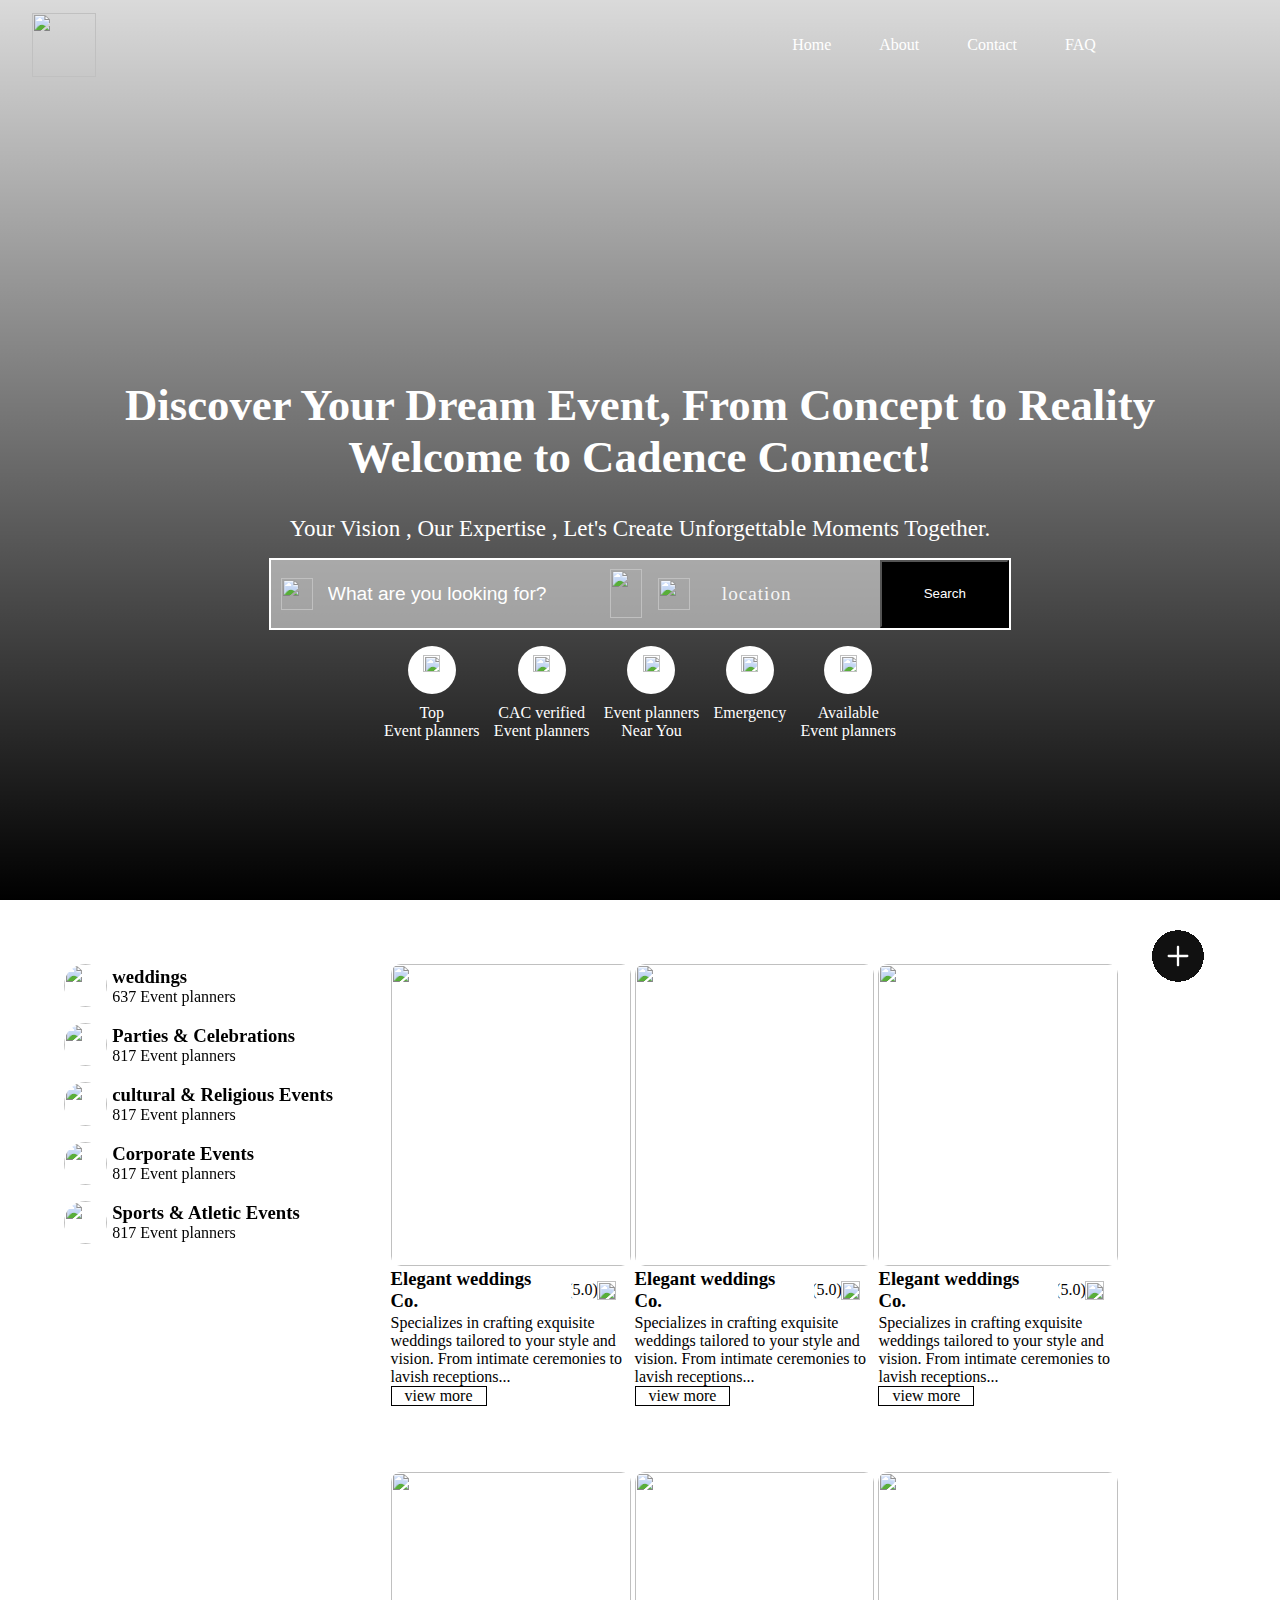
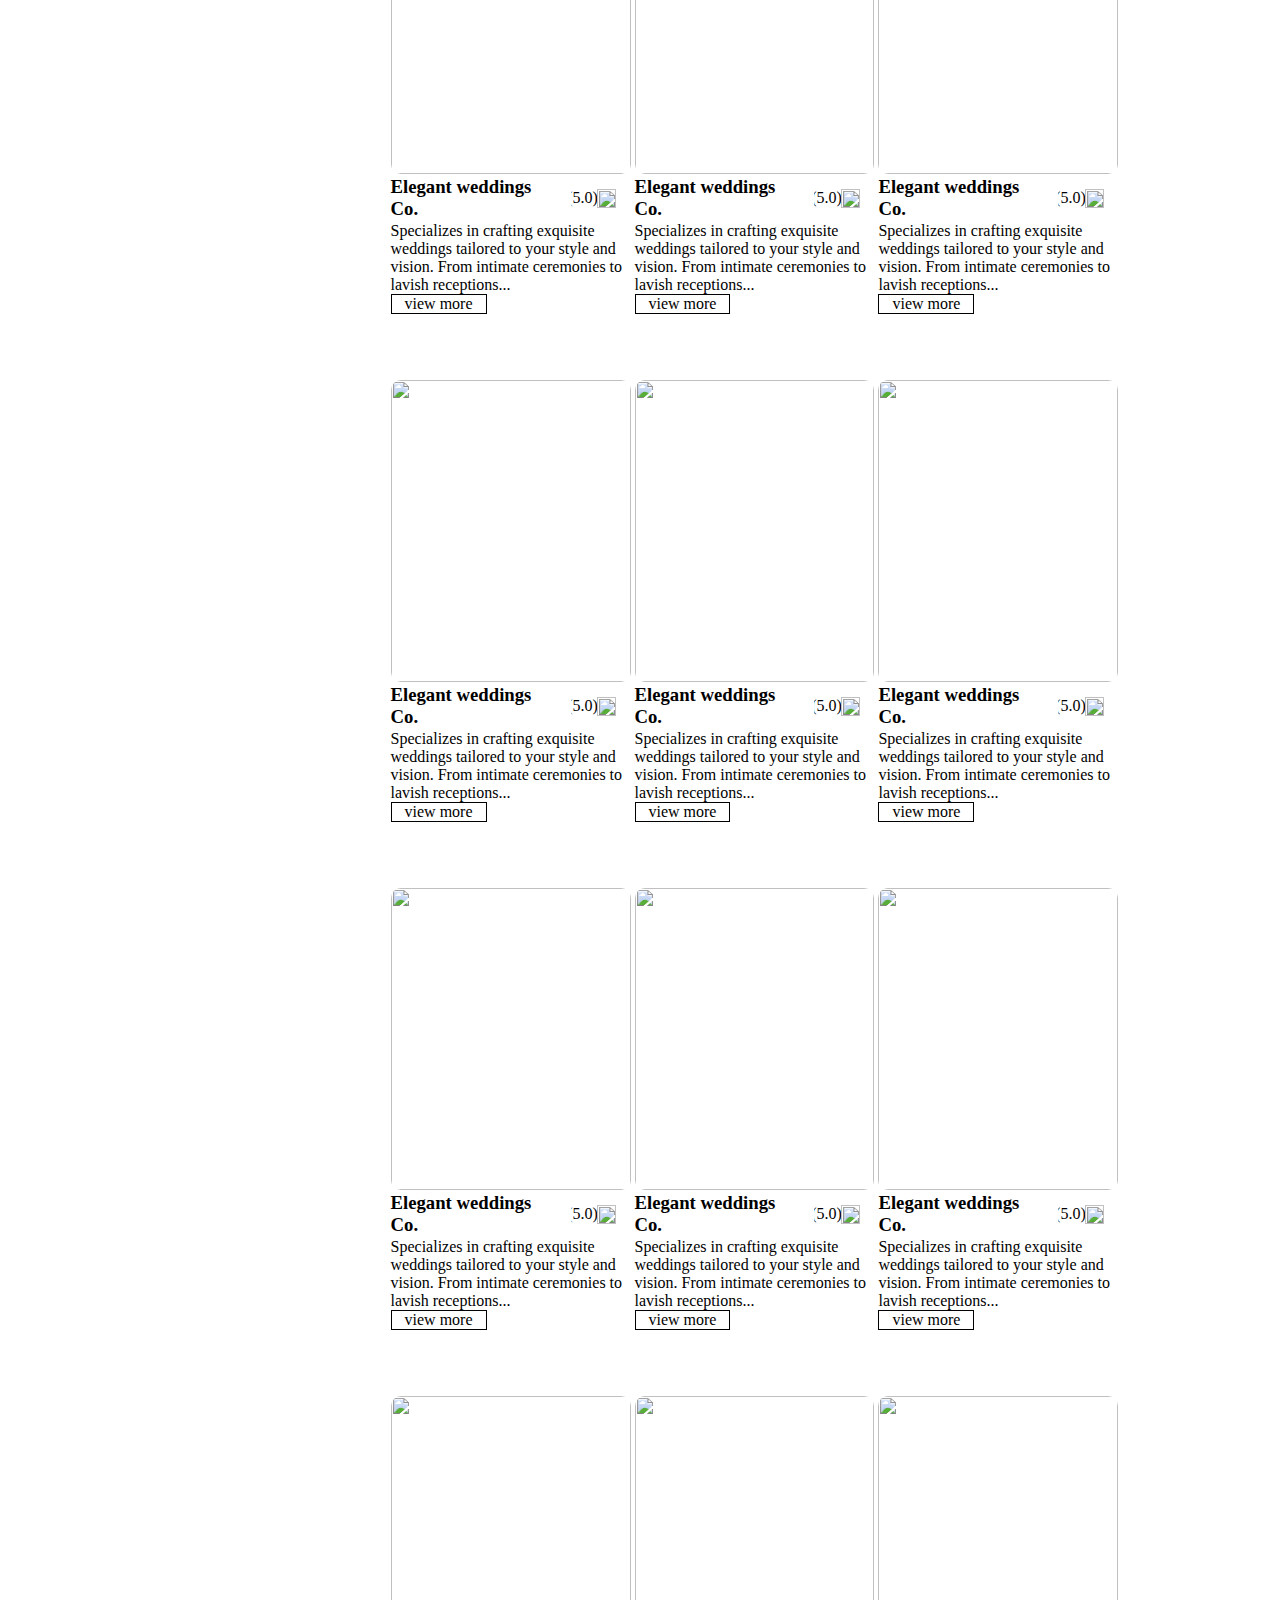
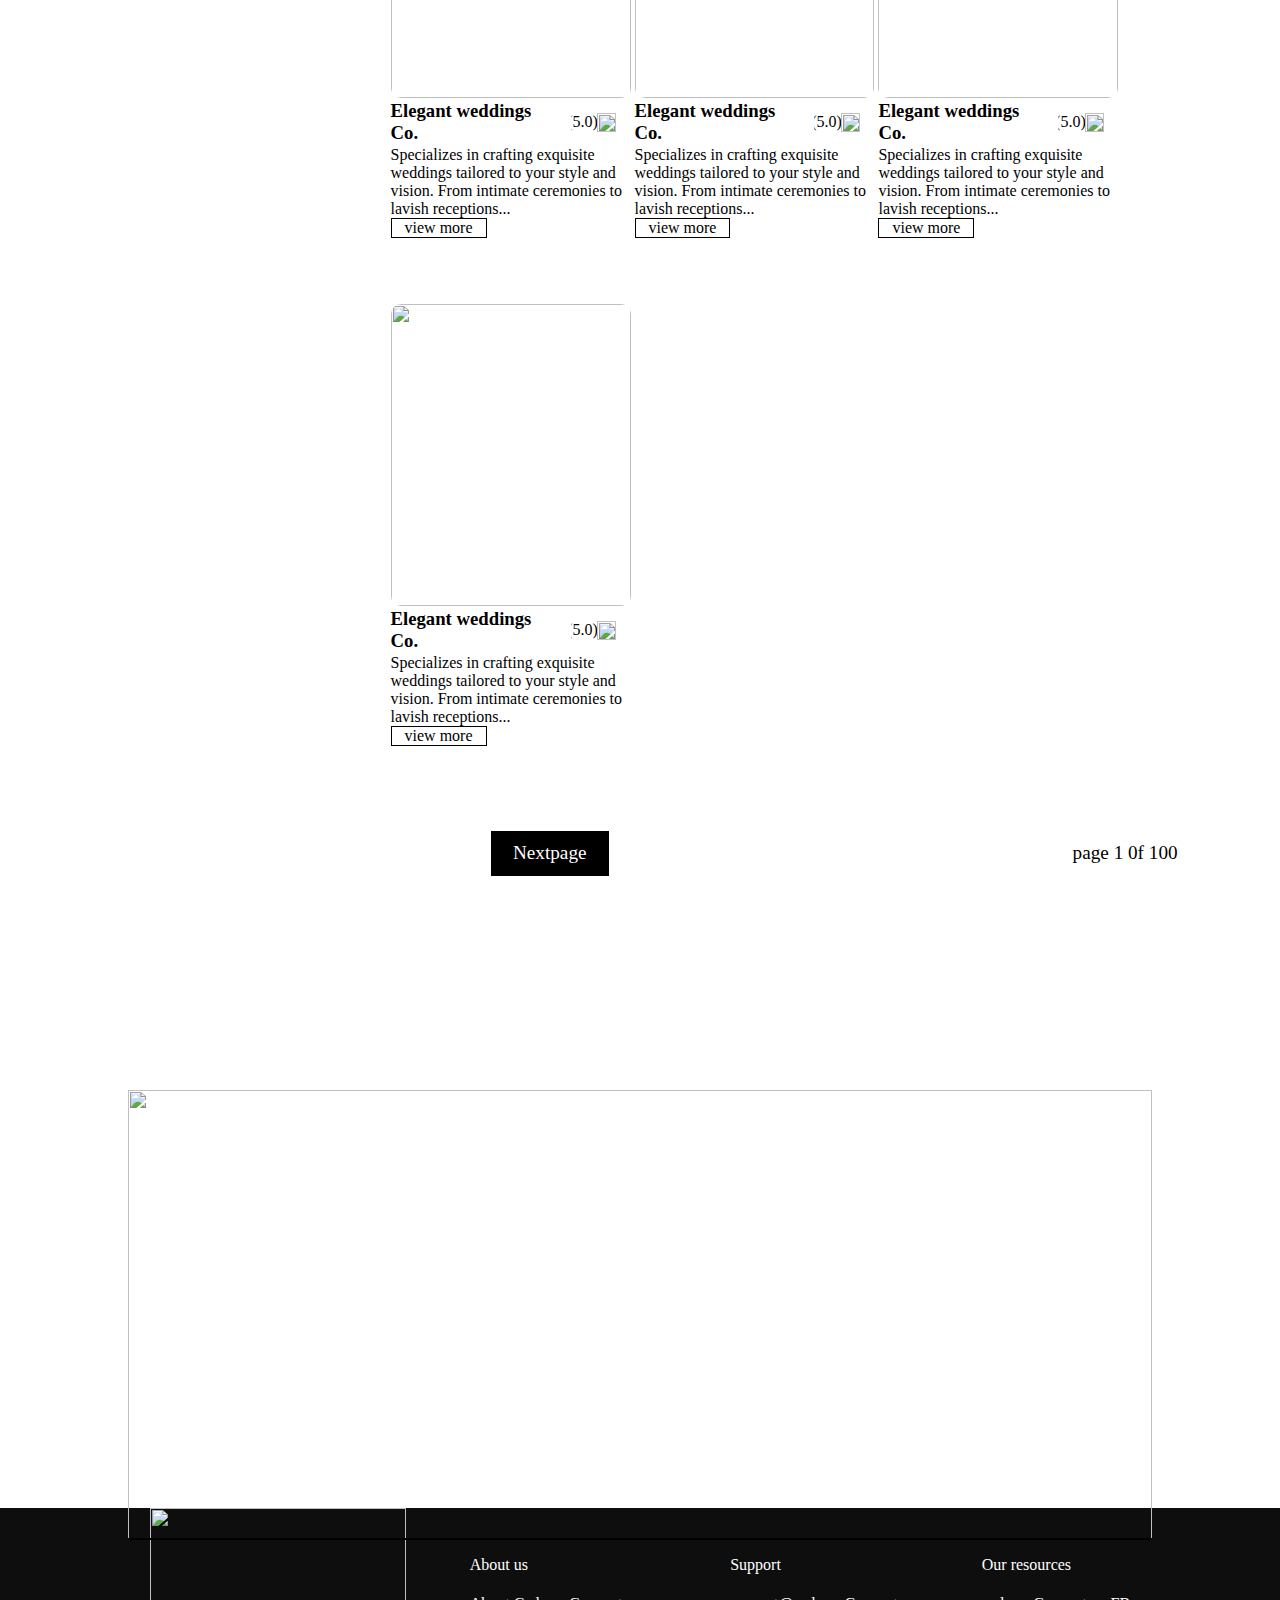
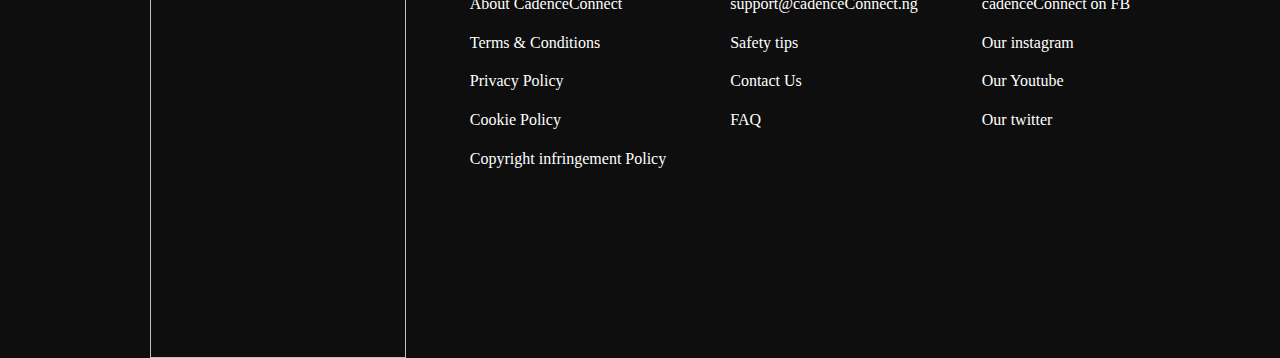
==== html and css files/clientLoggedIn.html @ aaf3fab5 "Addition of logged in pages" ====
<!DOCTYPE html>
<html lang="en">
  <head>
    <meta charset="UTF-8" />
    <meta name="viewport" content="width=device-width, initial-scale=1.0" />
    <title>Cadence||Connect</title>
    <link rel="stylesheet" href="dashboard.css" />
  </head>
  <body>
    <div class="container">
      <div class="hero">
        <nav>
          <figure id="CadenceLogo">
            <img src="../EMS assets/CADENCE CONNECT LOGO WHITE.png" alt="" />
          </figure>

          <div class="nav-links-Wrap">
            <ul>
              <li><a href="#">Home</a></li>
              <li><a href="./clientLoggedInAbout.html">About</a></li>
              <li><a href="#">Contact</a></li>
              <li><a href="#">FAQ</a></li>
            </ul>

            <!-- <ul class="signin-upwrap">
              <li><a href="../index.html">log out</a></li>
              |
              <li><a href="">Dashboard</a></li>
            </ul> -->
          </div>
        </nav>
        <div class="hero-main">
          <h1 class="hero-discoverText">
            <span class="block"
              >Discover Your Dream Event, From Concept to Reality</span
            >
            <span class="block">Welcome to Cadence Connect!</span>
          </h1>
          <p class="hero-p">
            Your Vision , Our Expertise , Let's Create Unforgettable Moments
            Together.
          </p>
          <!-- form wrapper -->
          <div class="formWrapper">
            <form action="">
              <div class="search-input">
                <figure class="">
                  <img
                    src="../EMS assets/whatAreYoulookingForSearch.svg"
                    alt=""
                  />
                </figure>
                <input
                  type="text"
                  name=""
                  placeholder="What are you looking for?"
                />
              </div>
              <!--  -->
              <div class="location">
                <figure class="line">
                  <img src="../EMS assets/line.svg" alt="" />
                </figure>
                <figure>
                  <img src="../EMS assets/locationwhite.svg" alt="" />
                </figure>
                <a href=""> location </a>
              </div>
              <button type="submit" class="searchBtn">Search</button>
            </form>
          </div>
          <!-- other links -->
          <div class="otherLinks">
            <ul>
              <li>
                <article>
                  <figure>
                    <img
                      src="../EMS assets/top event planner icon.svg"
                      alt=""
                    />
                  </figure>
                  <p><span>Top</span> Event planners</p>
                </article>
              </li>
              <li>
                <article>
                  <figure>
                    <img src="../EMS assets/cacVerifiedSVG.svg" alt="" />
                  </figure>
                  <p><span>CAC verified</span> Event planners</p>
                </article>
              </li>
              <li>
                <article>
                  <figure>
                    <img src="../EMS assets/locationSvg.svg" alt="" />
                  </figure>
                  <p><span> Event planners</span> Near You</p>
                </article>
              </li>
              <li>
                <article>
                  <figure>
                    <img src="../EMS assets/emergencyIcon.svg" alt="" />
                  </figure>
                  <p><span>Emergency</span></p>
                </article>
              </li>
              <li>
                <article>
                  <figure>
                    <img
                      src="../EMS assets/calendarAvailableEventPlanners.svg"
                      alt=""
                    />
                  </figure>
                  <p><span>Available</span> Event planners</p>
                </article>
              </li>
            </ul>
          </div>
        </div>
      </div>
      <!-- Below the hero-section -->
      <!-- cardsss -->
      <main class="Main-BelowHero">
        <ul class="lists-of-events">
          <li>
            <article>
              <figure>
                <img
                  src="../EMS assets/EmsPic- cultural and Religious.jfif"
                  alt=""
                />
              </figure>
              <div class="eventsLIST">
                <h3>weddings</h3>
                <p><span>637</span> Event planners</p>
              </div>
            </article>
          </li>
          <li>
            <article>
              <figure>
                <img
                  src="../EMS assets/EmsPic- cultural and Religious.jfif"
                  alt=""
                />
              </figure>
              <div class="eventsLIST">
                <h3>Parties & Celebrations</h3>
                <p><span>817</span> Event planners</p>
              </div>
            </article>
          </li>
          <li>
            <article>
              <figure>
                <img
                  src="../EMS assets/EmsPic- cultural and Religious.jfif"
                  alt=""
                />
              </figure>
              <div class="eventsLIST">
                <h3>cultural & Religious Events</h3>
                <p><span>817</span> Event planners</p>
              </div>
            </article>
          </li>
          <li>
            <article>
              <figure>
                <img
                  src="../EMS assets/EmsPic- cultural and Religious.jfif"
                  alt=""
                />
              </figure>
              <div class="eventsLIST">
                <h3>Corporate Events</h3>
                <p><span>817</span> Event planners</p>
              </div>
            </article>
          </li>
          <li>
            <article>
              <figure>
                <img
                  src="../EMS assets/EmsPic- cultural and Religious.jfif"
                  alt=""
                />
              </figure>
              <div class="eventsLIST">
                <h3>Sports & Atletic Events</h3>
                <p><span>817</span> Event planners</p>
              </div>
            </article>
          </li>
        </ul>
        <!-- section of mainBelowHero -->
        <div class="event-cards">
          <article>
            <figure>
              <img
                src="../EMS assets/repeated-pic EMS.jfif"
                class="ScaleiImg"
                alt=""
              />
            </figure>
            <div class="eleg-star">
              <div class="eleg-star-rate">
                <h3>Elegant weddings Co.</h3>
                <figure class="elegstarFig">
                  <img src="../EMS assets/veeerifygreen.svg" alt="" />
                </figure>

                <figure class="starred5">
                  <p>(5.0)</p>
                  <img src="../EMS assets/rateStar.svg" alt="" />
                </figure>
              </div>
            </div>
            <p class="category-weddingTxt">
              Specializes in crafting exquisite weddings tailored to your style
              and vision. From intimate ceremonies to lavish receptions...
            </p>
            <span class="viewMore">view more</span>
          </article>

          <!--  -->

          <!--  -->
          <article>
            <figure>
              <img
                src="../EMS assets/repeated-pic EMS.jfif"
                class="ScaleiImg"
                alt=""
              />
            </figure>
            <div class="eleg-star">
              <div class="eleg-star-rate">
                <h3>Elegant weddings Co.</h3>
                <figure class="elegstarFig">
                  <img src="../EMS assets/veeerifygreen.svg" alt="" />
                </figure>

                <figure class="starred5">
                  <p>(5.0)</p>
                  <img src="../EMS assets/rateStar.svg" alt="" />
                </figure>
              </div>
            </div>
            <p class="category-weddingTxt">
              Specializes in crafting exquisite weddings tailored to your style
              and vision. From intimate ceremonies to lavish receptions...
            </p>
            <span class="viewMore">view more</span>
          </article>

          <!--  -->

          <!--  -->
          <article>
            <figure>
              <img
                src="../EMS assets/repeated-pic EMS.jfif"
                class="ScaleiImg"
                alt=""
              />
            </figure>
            <div class="eleg-star">
              <div class="eleg-star-rate">
                <h3>Elegant weddings Co.</h3>
                <figure class="elegstarFig">
                  <img src="../EMS assets/veeerifygreen.svg" alt="" />
                </figure>

                <figure class="starred5">
                  <p>(5.0)</p>
                  <img src="../EMS assets/rateStar.svg" alt="" />
                </figure>
              </div>
            </div>
            <p class="category-weddingTxt">
              Specializes in crafting exquisite weddings tailored to your style
              and vision. From intimate ceremonies to lavish receptions...
            </p>
            <span class="viewMore">view more</span>
          </article>

          <!--  -->

          <!--  -->
          <article>
            <figure>
              <img
                src="../EMS assets/repeated-pic EMS.jfif"
                class="ScaleiImg"
                alt=""
              />
            </figure>
            <div class="eleg-star">
              <div class="eleg-star-rate">
                <h3>Elegant weddings Co.</h3>
                <figure class="elegstarFig">
                  <img src="../EMS assets/veeerifygreen.svg" alt="" />
                </figure>

                <figure class="starred5">
                  <p>(5.0)</p>
                  <img src="../EMS assets/rateStar.svg" alt="" />
                </figure>
              </div>
            </div>
            <p class="category-weddingTxt">
              Specializes in crafting exquisite weddings tailored to your style
              and vision. From intimate ceremonies to lavish receptions...
            </p>
            <span class="viewMore">view more</span>
          </article>

          <!--  -->

          <!--  -->
          <article>
            <figure>
              <img
                src="../EMS assets/repeated-pic EMS.jfif"
                class="ScaleiImg"
                alt=""
              />
            </figure>
            <div class="eleg-star">
              <div class="eleg-star-rate">
                <h3>Elegant weddings Co.</h3>
                <figure class="elegstarFig">
                  <img src="../EMS assets/veeerifygreen.svg" alt="" />
                </figure>

                <figure class="starred5">
                  <p>(5.0)</p>
                  <img src="../EMS assets/rateStar.svg" alt="" />
                </figure>
              </div>
            </div>
            <p class="category-weddingTxt">
              Specializes in crafting exquisite weddings tailored to your style
              and vision. From intimate ceremonies to lavish receptions...
            </p>
            <span class="viewMore">view more</span>
          </article>

          <!--  -->

          <!--  -->
          <article>
            <figure>
              <img
                src="../EMS assets/repeated-pic EMS.jfif"
                class="ScaleiImg"
                alt=""
              />
            </figure>
            <div class="eleg-star">
              <div class="eleg-star-rate">
                <h3>Elegant weddings Co.</h3>
                <figure class="elegstarFig">
                  <img src="../EMS assets/veeerifygreen.svg" alt="" />
                </figure>

                <figure class="starred5">
                  <p>(5.0)</p>
                  <img src="../EMS assets/rateStar.svg" alt="" />
                </figure>
              </div>
            </div>
            <p class="category-weddingTxt">
              Specializes in crafting exquisite weddings tailored to your style
              and vision. From intimate ceremonies to lavish receptions...
            </p>
            <span class="viewMore">view more</span>
          </article>

          <!--  -->

          <!--  -->
          <article>
            <figure>
              <img
                src="../EMS assets/repeated-pic EMS.jfif"
                class="ScaleiImg"
                alt=""
              />
            </figure>
            <div class="eleg-star">
              <div class="eleg-star-rate">
                <h3>Elegant weddings Co.</h3>
                <figure class="elegstarFig">
                  <img src="../EMS assets/veeerifygreen.svg" alt="" />
                </figure>

                <figure class="starred5">
                  <p>(5.0)</p>
                  <img src="../EMS assets/rateStar.svg" alt="" />
                </figure>
              </div>
            </div>
            <p class="category-weddingTxt">
              Specializes in crafting exquisite weddings tailored to your style
              and vision. From intimate ceremonies to lavish receptions...
            </p>
            <span class="viewMore">view more</span>
          </article>

          <!--  -->

          <!--  -->
          <article>
            <figure>
              <img
                src="../EMS assets/repeated-pic EMS.jfif"
                class="ScaleiImg"
                alt=""
              />
            </figure>
            <div class="eleg-star">
              <div class="eleg-star-rate">
                <h3>Elegant weddings Co.</h3>
                <figure class="elegstarFig">
                  <img src="../EMS assets/veeerifygreen.svg" alt="" />
                </figure>

                <figure class="starred5">
                  <p>(5.0)</p>
                  <img src="../EMS assets/rateStar.svg" alt="" />
                </figure>
              </div>
            </div>
            <p class="category-weddingTxt">
              Specializes in crafting exquisite weddings tailored to your style
              and vision. From intimate ceremonies to lavish receptions...
            </p>
            <span class="viewMore">view more</span>
          </article>

          <!--  -->

          <!--  -->
          <article>
            <figure>
              <img
                src="../EMS assets/repeated-pic EMS.jfif"
                class="ScaleiImg"
                alt=""
              />
            </figure>
            <div class="eleg-star">
              <div class="eleg-star-rate">
                <h3>Elegant weddings Co.</h3>
                <figure class="elegstarFig">
                  <img src="../EMS assets/veeerifygreen.svg" alt="" />
                </figure>

                <figure class="starred5">
                  <p>(5.0)</p>
                  <img src="../EMS assets/rateStar.svg" alt="" />
                </figure>
              </div>
            </div>
            <p class="category-weddingTxt">
              Specializes in crafting exquisite weddings tailored to your style
              and vision. From intimate ceremonies to lavish receptions...
            </p>
            <span class="viewMore">view more</span>
          </article>

          <!--  -->

          <!--  -->
          <article>
            <figure>
              <img
                src="../EMS assets/repeated-pic EMS.jfif"
                class="ScaleiImg"
                alt=""
              />
            </figure>
            <div class="eleg-star">
              <div class="eleg-star-rate">
                <h3>Elegant weddings Co.</h3>
                <figure class="elegstarFig">
                  <img src="../EMS assets/veeerifygreen.svg" alt="" />
                </figure>

                <figure class="starred5">
                  <p>(5.0)</p>
                  <img src="../EMS assets/rateStar.svg" alt="" />
                </figure>
              </div>
            </div>
            <p class="category-weddingTxt">
              Specializes in crafting exquisite weddings tailored to your style
              and vision. From intimate ceremonies to lavish receptions...
            </p>
            <span class="viewMore">view more</span>
          </article>

          <!--  -->

          <!--  -->
          <article>
            <figure>
              <img
                src="../EMS assets/repeated-pic EMS.jfif"
                class="ScaleiImg"
                alt=""
              />
            </figure>
            <div class="eleg-star">
              <div class="eleg-star-rate">
                <h3>Elegant weddings Co.</h3>
                <figure class="elegstarFig">
                  <img src="../EMS assets/veeerifygreen.svg" alt="" />
                </figure>

                <figure class="starred5">
                  <p>(5.0)</p>
                  <img src="../EMS assets/rateStar.svg" alt="" />
                </figure>
              </div>
            </div>
            <p class="category-weddingTxt">
              Specializes in crafting exquisite weddings tailored to your style
              and vision. From intimate ceremonies to lavish receptions...
            </p>
            <span class="viewMore">view more</span>
          </article>

          <!--  -->

          <!--  -->
          <article>
            <figure>
              <img
                src="../EMS assets/repeated-pic EMS.jfif"
                class="ScaleiImg"
                alt=""
              />
            </figure>
            <div class="eleg-star">
              <div class="eleg-star-rate">
                <h3>Elegant weddings Co.</h3>
                <figure class="elegstarFig">
                  <img src="../EMS assets/veeerifygreen.svg" alt="" />
                </figure>

                <figure class="starred5">
                  <p>(5.0)</p>
                  <img src="../EMS assets/rateStar.svg" alt="" />
                </figure>
              </div>
            </div>
            <p class="category-weddingTxt">
              Specializes in crafting exquisite weddings tailored to your style
              and vision. From intimate ceremonies to lavish receptions...
            </p>
            <span class="viewMore">view more</span>
          </article>

          <!--  -->

          <!--  -->
          <article>
            <figure>
              <img
                src="../EMS assets/repeated-pic EMS.jfif"
                class="ScaleiImg"
                alt=""
              />
            </figure>
            <div class="eleg-star">
              <div class="eleg-star-rate">
                <h3>Elegant weddings Co.</h3>
                <figure class="elegstarFig">
                  <img src="../EMS assets/veeerifygreen.svg" alt="" />
                </figure>

                <figure class="starred5">
                  <p>(5.0)</p>
                  <img src="../EMS assets/rateStar.svg" alt="" />
                </figure>
              </div>
            </div>
            <p class="category-weddingTxt">
              Specializes in crafting exquisite weddings tailored to your style
              and vision. From intimate ceremonies to lavish receptions...
            </p>
            <span class="viewMore">view more</span>
          </article>

          <!--  -->

          <!--  -->
          <article>
            <figure>
              <img
                src="../EMS assets/repeated-pic EMS.jfif"
                class="ScaleiImg"
                alt=""
              />
            </figure>
            <div class="eleg-star">
              <div class="eleg-star-rate">
                <h3>Elegant weddings Co.</h3>
                <figure class="elegstarFig">
                  <img src="../EMS assets/veeerifygreen.svg" alt="" />
                </figure>

                <figure class="starred5">
                  <p>(5.0)</p>
                  <img src="../EMS assets/rateStar.svg" alt="" />
                </figure>
              </div>
            </div>
            <p class="category-weddingTxt">
              Specializes in crafting exquisite weddings tailored to your style
              and vision. From intimate ceremonies to lavish receptions...
            </p>
            <span class="viewMore">view more</span>
          </article>

          <!--  -->

          <!--  -->
          <article>
            <figure>
              <img
                src="../EMS assets/repeated-pic EMS.jfif"
                class="ScaleiImg"
                alt=""
              />
            </figure>
            <div class="eleg-star">
              <div class="eleg-star-rate">
                <h3>Elegant weddings Co.</h3>
                <figure class="elegstarFig">
                  <img src="../EMS assets/veeerifygreen.svg" alt="" />
                </figure>

                <figure class="starred5">
                  <p>(5.0)</p>
                  <img src="../EMS assets/rateStar.svg" alt="" />
                </figure>
              </div>
            </div>
            <p class="category-weddingTxt">
              Specializes in crafting exquisite weddings tailored to your style
              and vision. From intimate ceremonies to lavish receptions...
            </p>
            <span class="viewMore">view more</span>
          </article>

          <!--  -->

          <!--  -->
          <article>
            <figure>
              <img
                src="../EMS assets/repeated-pic EMS.jfif"
                class="ScaleiImg"
                alt=""
              />
            </figure>
            <div class="eleg-star">
              <div class="eleg-star-rate">
                <h3>Elegant weddings Co.</h3>
                <figure class="elegstarFig">
                  <img src="../EMS assets/veeerifygreen.svg" alt="" />
                </figure>

                <figure class="starred5">
                  <p>(5.0)</p>
                  <img src="../EMS assets/rateStar.svg" alt="" />
                </figure>
              </div>
            </div>
            <p class="category-weddingTxt">
              Specializes in crafting exquisite weddings tailored to your style
              and vision. From intimate ceremonies to lavish receptions...
            </p>
            <span class="viewMore">view more</span>
          </article>

          <!--  -->
        </div>
        <!--  -->

        <figure class="navigateBtn">
          <img src="../EMS assets/addNavigateButton.svg" alt="" />
        </figure>
      </main>
      <!-- NEXT -->
      <div class="nextPageWrap">
        <a href="#">Nextpage</a>
        <p>page 1 0f 100</p>
      </div>
      <!-- FOOTER SECTION -->
      <footer>
        <figure>
          <img src="../EMS assets/bigPicFooter.svg" alt="" />
        </figure>
        <div class="footerNotes">
          <div class="footerLogo">
            <img src="../EMS assets/CADENCE CONNECT LOGO WHITE.png" alt="" />
          </div>
          <!--  -->
          <ul>
            <li>About us</li>
            <li>About CadenceConnect</li>
            <li>Terms & Conditions</li>
            <li>Privacy Policy</li>
            <li>Cookie Policy</li>
            <li>Copyright infringement Policy</li>
          </ul>
          <!--  -->
          <ul>
            <li>Support</li>
            <li>support@cadenceConnect.ng</li>
            <li>Safety tips</li>
            <li>Contact Us</li>
            <li>FAQ</li>
          </ul>
          <!--  -->
          <ul>
            <li>Our resources</li>
            <li>cadenceConnect on FB</li>
            <li>Our instagram</li>
            <li>Our Youtube</li>
            <li>Our twitter</li>
          </ul>
        </div>
      </footer>
    </div>
  </body>
</html>
---- html and css files/dashboard.css ----
@import url("./style.css");

.nav-links-Wrap ul:nth-child(2) li a:hover {
  font-size: 1.2rem;
}

.nav-links-Wrap ul:nth-child(2) li:nth-child(2) a {
  font-size: 0.9rem;
  font-weight: bolder;
  color: black;
}

.Main-BelowHero {
  margin-top: 3rem;
}

.event-cards {
  width: 62vw;

  grid-template-columns: 32% 32% 32%;

  gap: 4px;
}

.Main-BelowHero {
  min-height: 100dvh;
  width: 90vw;
  align-self: center;
  display: flex;
  position: relative;
  padding-top: 1rem;
}

.lists-of-events {
  /* background: rgb(232, 182, 182); */
  width: 30%;
  height: 50vh;
  position: sticky;
  top: 0;
  display: flex;
  flex-direction: column;

  gap: 1rem;
}

.event-cards article figure {
  height: 60%;
}

.navigateBtn {
  cursor: pointer;
  transform: translateY(-3rem);
  width: 5rem;
  height: 5rem;
  /* background: red; */
}

.navigateBtn img {
  height: 100%;
  width: 100%;
}
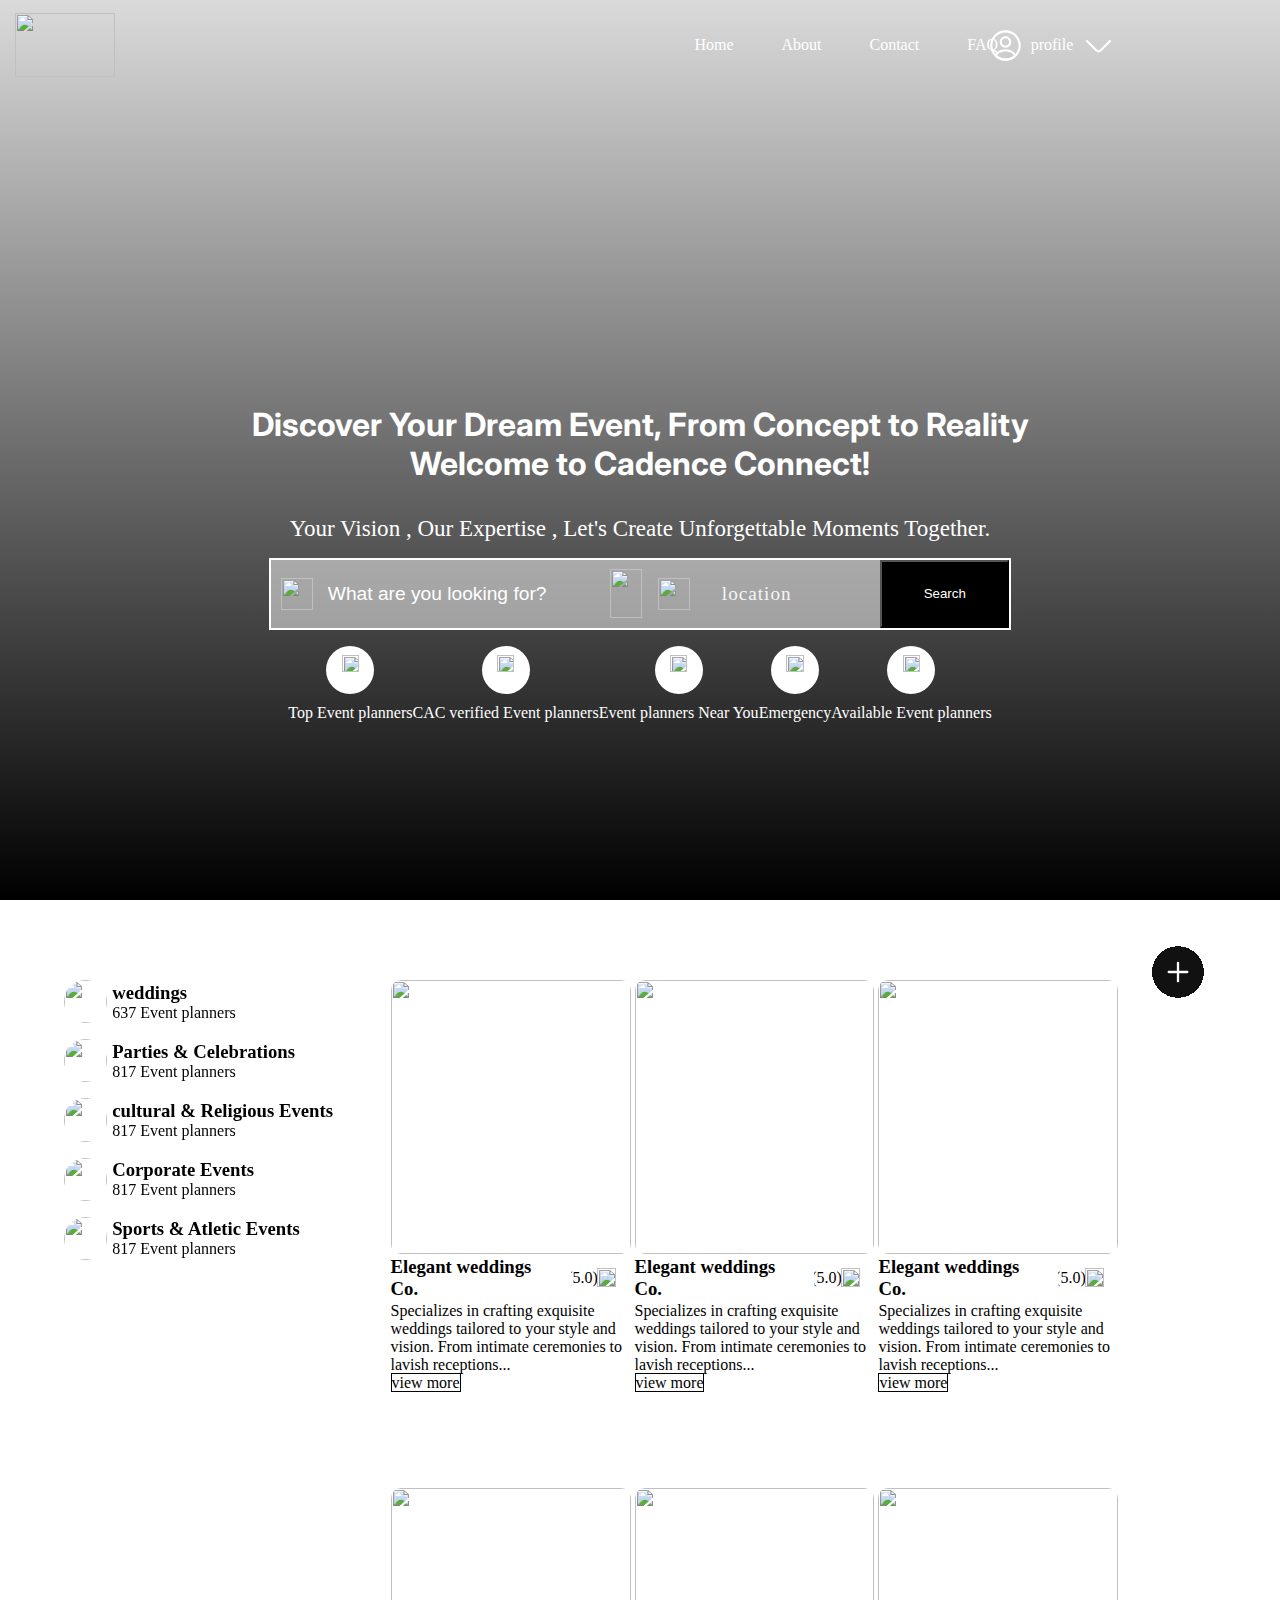
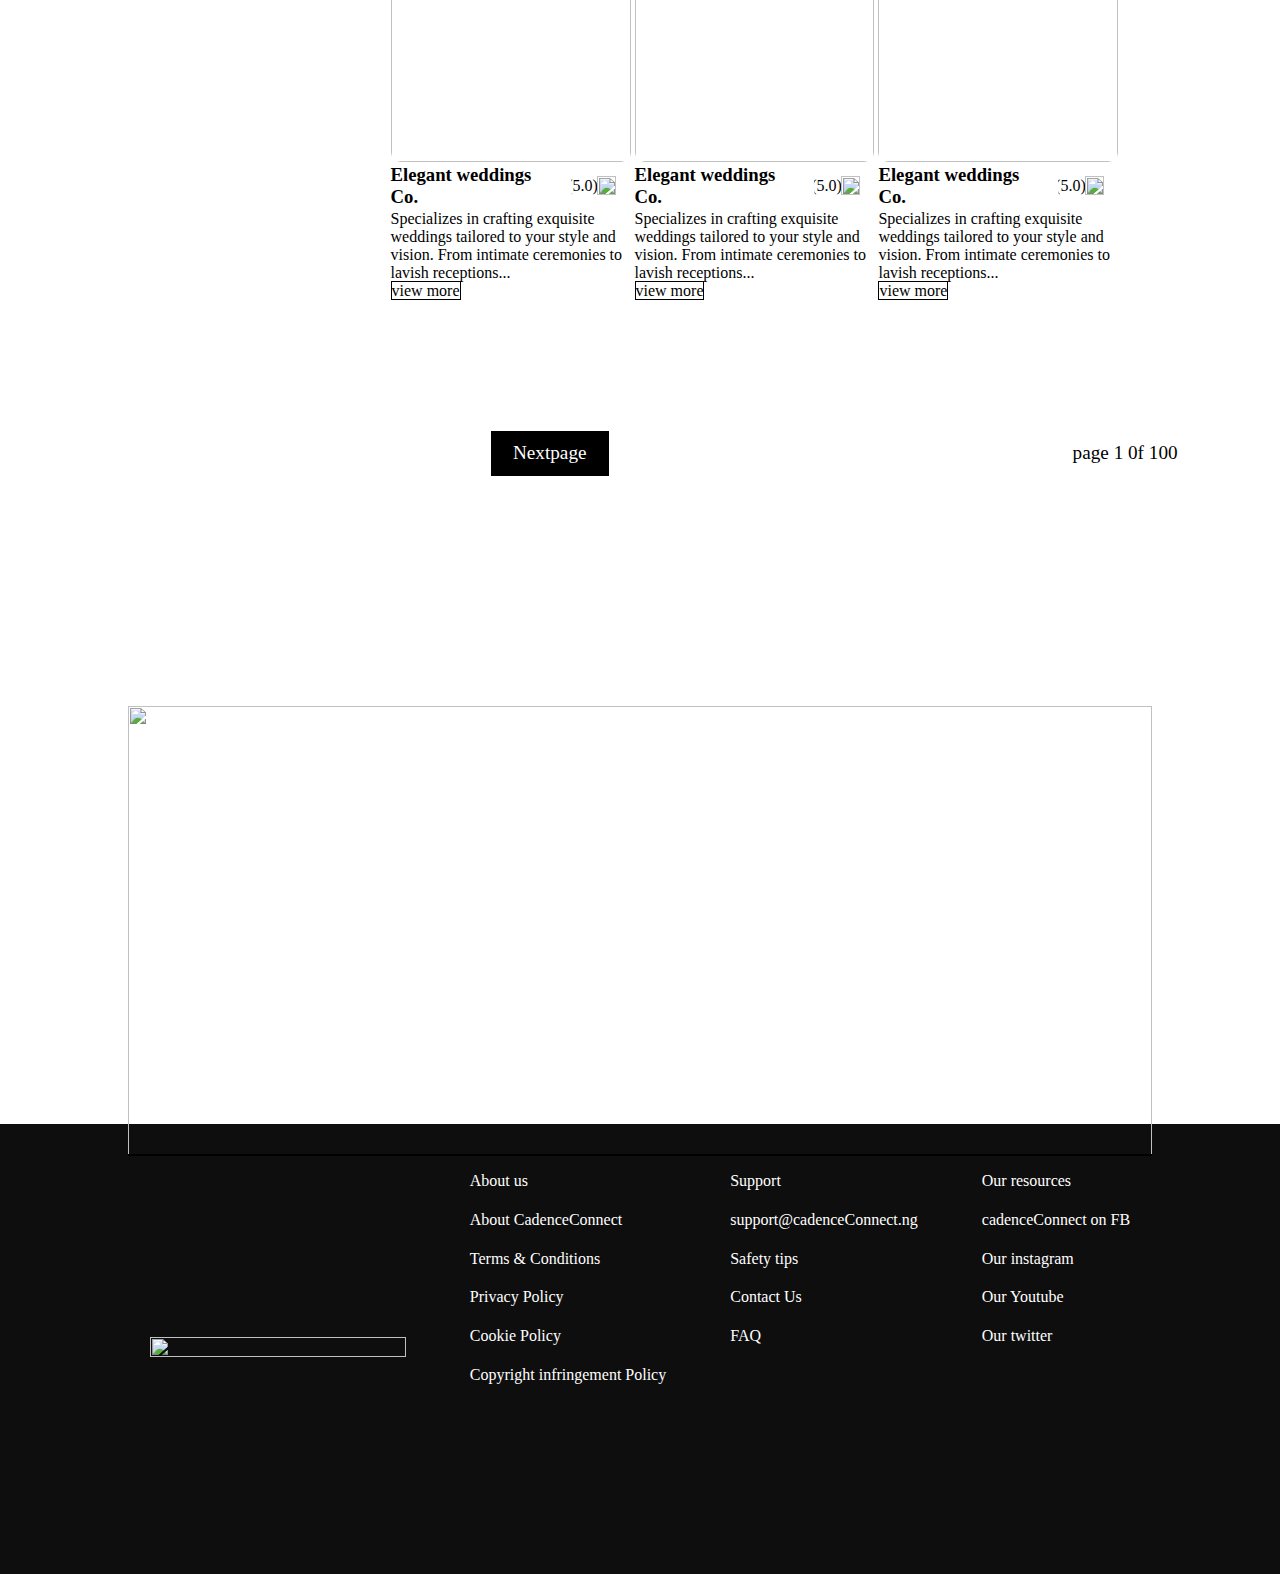
==== commit 88fd2dc4: "Added some functionality in the logged in page" ====
--- a/html and css files/clientLoggedIn.html
+++ b/html and css files/clientLoggedIn.html
@@ -16,17 +16,29 @@
 
           <div class="nav-links-Wrap">
             <ul>
-              <li><a href="#">Home</a></li>
+              <li><a href="./clientLoggedIn.html">Home</a></li>
               <li><a href="./clientLoggedInAbout.html">About</a></li>
               <li><a href="#">Contact</a></li>
               <li><a href="#">FAQ</a></li>
             </ul>
 
-            <!-- <ul class="signin-upwrap">
-              <li><a href="../index.html">log out</a></li>
-              |
-              <li><a href="">Dashboard</a></li>
-            </ul> -->
+            <ul class="profile-circle">
+              <figure>
+                <img
+                  src="../EMS assets/profile-circle.svg"
+                  height=""
+                  width=""
+                />
+              </figure>
+              <p>profile</p>
+              <figure class="arrowD">
+                <img src="../EMS assets/arrow-down.svg" alt="" />
+              </figure>
+            </ul>
+            <div class="profileClicked d-None">
+              <p><a href="#">Settings</a></p>
+              <p><a href="../index.html">Log Out</a></p>
+            </div>
           </div>
         </nav>
         <div class="hero-main">
@@ -199,315 +211,6 @@
         </ul>
         <!-- section of mainBelowHero -->
         <div class="event-cards">
-          <article>
-            <figure>
-              <img
-                src="../EMS assets/repeated-pic EMS.jfif"
-                class="ScaleiImg"
-                alt=""
-              />
-            </figure>
-            <div class="eleg-star">
-              <div class="eleg-star-rate">
-                <h3>Elegant weddings Co.</h3>
-                <figure class="elegstarFig">
-                  <img src="../EMS assets/veeerifygreen.svg" alt="" />
-                </figure>
-
-                <figure class="starred5">
-                  <p>(5.0)</p>
-                  <img src="../EMS assets/rateStar.svg" alt="" />
-                </figure>
-              </div>
-            </div>
-            <p class="category-weddingTxt">
-              Specializes in crafting exquisite weddings tailored to your style
-              and vision. From intimate ceremonies to lavish receptions...
-            </p>
-            <span class="viewMore">view more</span>
-          </article>
-
-          <!--  -->
-
-          <!--  -->
-          <article>
-            <figure>
-              <img
-                src="../EMS assets/repeated-pic EMS.jfif"
-                class="ScaleiImg"
-                alt=""
-              />
-            </figure>
-            <div class="eleg-star">
-              <div class="eleg-star-rate">
-                <h3>Elegant weddings Co.</h3>
-                <figure class="elegstarFig">
-                  <img src="../EMS assets/veeerifygreen.svg" alt="" />
-                </figure>
-
-                <figure class="starred5">
-                  <p>(5.0)</p>
-                  <img src="../EMS assets/rateStar.svg" alt="" />
-                </figure>
-              </div>
-            </div>
-            <p class="category-weddingTxt">
-              Specializes in crafting exquisite weddings tailored to your style
-              and vision. From intimate ceremonies to lavish receptions...
-            </p>
-            <span class="viewMore">view more</span>
-          </article>
-
-          <!--  -->
-
-          <!--  -->
-          <article>
-            <figure>
-              <img
-                src="../EMS assets/repeated-pic EMS.jfif"
-                class="ScaleiImg"
-                alt=""
-              />
-            </figure>
-            <div class="eleg-star">
-              <div class="eleg-star-rate">
-                <h3>Elegant weddings Co.</h3>
-                <figure class="elegstarFig">
-                  <img src="../EMS assets/veeerifygreen.svg" alt="" />
-                </figure>
-
-                <figure class="starred5">
-                  <p>(5.0)</p>
-                  <img src="../EMS assets/rateStar.svg" alt="" />
-                </figure>
-              </div>
-            </div>
-            <p class="category-weddingTxt">
-              Specializes in crafting exquisite weddings tailored to your style
-              and vision. From intimate ceremonies to lavish receptions...
-            </p>
-            <span class="viewMore">view more</span>
-          </article>
-
-          <!--  -->
-
-          <!--  -->
-          <article>
-            <figure>
-              <img
-                src="../EMS assets/repeated-pic EMS.jfif"
-                class="ScaleiImg"
-                alt=""
-              />
-            </figure>
-            <div class="eleg-star">
-              <div class="eleg-star-rate">
-                <h3>Elegant weddings Co.</h3>
-                <figure class="elegstarFig">
-                  <img src="../EMS assets/veeerifygreen.svg" alt="" />
-                </figure>
-
-                <figure class="starred5">
-                  <p>(5.0)</p>
-                  <img src="../EMS assets/rateStar.svg" alt="" />
-                </figure>
-              </div>
-            </div>
-            <p class="category-weddingTxt">
-              Specializes in crafting exquisite weddings tailored to your style
-              and vision. From intimate ceremonies to lavish receptions...
-            </p>
-            <span class="viewMore">view more</span>
-          </article>
-
-          <!--  -->
-
-          <!--  -->
-          <article>
-            <figure>
-              <img
-                src="../EMS assets/repeated-pic EMS.jfif"
-                class="ScaleiImg"
-                alt=""
-              />
-            </figure>
-            <div class="eleg-star">
-              <div class="eleg-star-rate">
-                <h3>Elegant weddings Co.</h3>
-                <figure class="elegstarFig">
-                  <img src="../EMS assets/veeerifygreen.svg" alt="" />
-                </figure>
-
-                <figure class="starred5">
-                  <p>(5.0)</p>
-                  <img src="../EMS assets/rateStar.svg" alt="" />
-                </figure>
-              </div>
-            </div>
-            <p class="category-weddingTxt">
-              Specializes in crafting exquisite weddings tailored to your style
-              and vision. From intimate ceremonies to lavish receptions...
-            </p>
-            <span class="viewMore">view more</span>
-          </article>
-
-          <!--  -->
-
-          <!--  -->
-          <article>
-            <figure>
-              <img
-                src="../EMS assets/repeated-pic EMS.jfif"
-                class="ScaleiImg"
-                alt=""
-              />
-            </figure>
-            <div class="eleg-star">
-              <div class="eleg-star-rate">
-                <h3>Elegant weddings Co.</h3>
-                <figure class="elegstarFig">
-                  <img src="../EMS assets/veeerifygreen.svg" alt="" />
-                </figure>
-
-                <figure class="starred5">
-                  <p>(5.0)</p>
-                  <img src="../EMS assets/rateStar.svg" alt="" />
-                </figure>
-              </div>
-            </div>
-            <p class="category-weddingTxt">
-              Specializes in crafting exquisite weddings tailored to your style
-              and vision. From intimate ceremonies to lavish receptions...
-            </p>
-            <span class="viewMore">view more</span>
-          </article>
-
-          <!--  -->
-
-          <!--  -->
-          <article>
-            <figure>
-              <img
-                src="../EMS assets/repeated-pic EMS.jfif"
-                class="ScaleiImg"
-                alt=""
-              />
-            </figure>
-            <div class="eleg-star">
-              <div class="eleg-star-rate">
-                <h3>Elegant weddings Co.</h3>
-                <figure class="elegstarFig">
-                  <img src="../EMS assets/veeerifygreen.svg" alt="" />
-                </figure>
-
-                <figure class="starred5">
-                  <p>(5.0)</p>
-                  <img src="../EMS assets/rateStar.svg" alt="" />
-                </figure>
-              </div>
-            </div>
-            <p class="category-weddingTxt">
-              Specializes in crafting exquisite weddings tailored to your style
-              and vision. From intimate ceremonies to lavish receptions...
-            </p>
-            <span class="viewMore">view more</span>
-          </article>
-
-          <!--  -->
-
-          <!--  -->
-          <article>
-            <figure>
-              <img
-                src="../EMS assets/repeated-pic EMS.jfif"
-                class="ScaleiImg"
-                alt=""
-              />
-            </figure>
-            <div class="eleg-star">
-              <div class="eleg-star-rate">
-                <h3>Elegant weddings Co.</h3>
-                <figure class="elegstarFig">
-                  <img src="../EMS assets/veeerifygreen.svg" alt="" />
-                </figure>
-
-                <figure class="starred5">
-                  <p>(5.0)</p>
-                  <img src="../EMS assets/rateStar.svg" alt="" />
-                </figure>
-              </div>
-            </div>
-            <p class="category-weddingTxt">
-              Specializes in crafting exquisite weddings tailored to your style
-              and vision. From intimate ceremonies to lavish receptions...
-            </p>
-            <span class="viewMore">view more</span>
-          </article>
-
-          <!--  -->
-
-          <!--  -->
-          <article>
-            <figure>
-              <img
-                src="../EMS assets/repeated-pic EMS.jfif"
-                class="ScaleiImg"
-                alt=""
-              />
-            </figure>
-            <div class="eleg-star">
-              <div class="eleg-star-rate">
-                <h3>Elegant weddings Co.</h3>
-                <figure class="elegstarFig">
-                  <img src="../EMS assets/veeerifygreen.svg" alt="" />
-                </figure>
-
-                <figure class="starred5">
-                  <p>(5.0)</p>
-                  <img src="../EMS assets/rateStar.svg" alt="" />
-                </figure>
-              </div>
-            </div>
-            <p class="category-weddingTxt">
-              Specializes in crafting exquisite weddings tailored to your style
-              and vision. From intimate ceremonies to lavish receptions...
-            </p>
-            <span class="viewMore">view more</span>
-          </article>
-
-          <!--  -->
-
-          <!--  -->
-          <article>
-            <figure>
-              <img
-                src="../EMS assets/repeated-pic EMS.jfif"
-                class="ScaleiImg"
-                alt=""
-              />
-            </figure>
-            <div class="eleg-star">
-              <div class="eleg-star-rate">
-                <h3>Elegant weddings Co.</h3>
-                <figure class="elegstarFig">
-                  <img src="../EMS assets/veeerifygreen.svg" alt="" />
-                </figure>
-
-                <figure class="starred5">
-                  <p>(5.0)</p>
-                  <img src="../EMS assets/rateStar.svg" alt="" />
-                </figure>
-              </div>
-            </div>
-            <p class="category-weddingTxt">
-              Specializes in crafting exquisite weddings tailored to your style
-              and vision. From intimate ceremonies to lavish receptions...
-            </p>
-            <span class="viewMore">view more</span>
-          </article>
-
-          <!--  -->
-
           <!--  -->
           <article>
             <figure>
@@ -699,6 +402,26 @@
         <figure class="navigateBtn">
           <img src="../EMS assets/addNavigateButton.svg" alt="" />
         </figure>
+        <div class="navigateIcon d-None">
+          <li>
+            <a href=""><img src="../EMS assets/messages-2.svg" alt="" /></a>
+          </li>
+          <li>
+            <a href=""
+              ><img src="../EMS assets/chatIConNotification.svg" alt=""
+            /></a>
+          </li>
+          <li>
+            <a href=""
+              ><img src="../EMS assets/chatIconMessage.svg" alt=""
+            /></a>
+          </li>
+          <li>
+            <a href=""
+              ><img src="../EMS assets/chatIconSettings.svg" alt=""
+            /></a>
+          </li>
+        </div>
       </main>
       <!-- NEXT -->
       <div class="nextPageWrap">
@@ -742,5 +465,18 @@
         </div>
       </footer>
     </div>
+    <script>
+      // profile click
+      document
+        .querySelector(".profile-circle")
+        .addEventListener("click", () => {
+          document.querySelector(".profileClicked").classList.toggle("d-None");
+        });
+
+      // navigate Button
+      document.querySelector(".navigateBtn").addEventListener("click", () => {
+        document.querySelector(".navigateIcon").classList.toggle("d-None");
+      });
+    </script>
   </body>
 </html>
--- a/html and css files/dashboard.css
+++ b/html and css files/dashboard.css
@@ -12,6 +12,7 @@
 
 .Main-BelowHero {
   margin-top: 3rem;
+  position: relative;
 }
 
 .event-cards {
@@ -20,6 +21,9 @@
   grid-template-columns: 32% 32% 32%;
 
   gap: 4px;
+}
+.event-cards article {
+  padding-bottom: 3rem;
 }
 
 .Main-BelowHero {
@@ -59,3 +63,90 @@
   height: 100%;
   width: 100%;
 }
+
+.profile-circle {
+  transform: translateX(-7rem);
+  display: grid;
+  place-content: center;
+  /* background: red; */
+  width: 125px;
+  height: 35px;
+  cursor: pointer;
+}
+
+.profile-circle figure {
+  height: 35px;
+  width: 35px;
+  transform: translateX(1.5rem);
+}
+
+.arrowD {
+  transform: translateX(-5rem);
+  position: relative;
+  right: 3rem;
+  /* background: red; */
+}
+
+.profileClicked {
+  position: absolute;
+  top: 9%;
+  right: 7.2%;
+  color: black;
+  background-color: white;
+  width: 181px;
+  height: 94px;
+  border-radius: 12px;
+  padding: 10px 16px;
+  display: flex;
+  flex-direction: column;
+  justify-content: center;
+  gap: 10px;
+}
+
+.profileClicked p {
+  font-size: 18px;
+}
+
+.profileClicked p a {
+  color: black;
+}
+
+span {
+  display: inline;
+}
+.navigateIcon {
+  z-index: 100;
+  position: absolute;
+  right: 1%;
+  top: -50%;
+  height: 20rem;
+  display: flex;
+  flex-direction: column;
+  justify-content: space-around;
+  /* background: red; */
+}
+.navigateIcon li img {
+  width: 100%;
+  height: 100%;
+}
+.navigateIcon li a {
+  width: 100%;
+  height: 100%;
+}
+.navigateIcon li {
+  list-style: none;
+  height: 3rem;
+  width: 3rem;
+  background: white;
+  border-radius: 50%;
+  padding: 5px;
+  /* position: absolute;
+  bottom: 35%;
+  right: 130%;
+  bottom: 4rem;
+  right: 10rem; */
+}
+
+.d-None {
+  display: none;
+}
